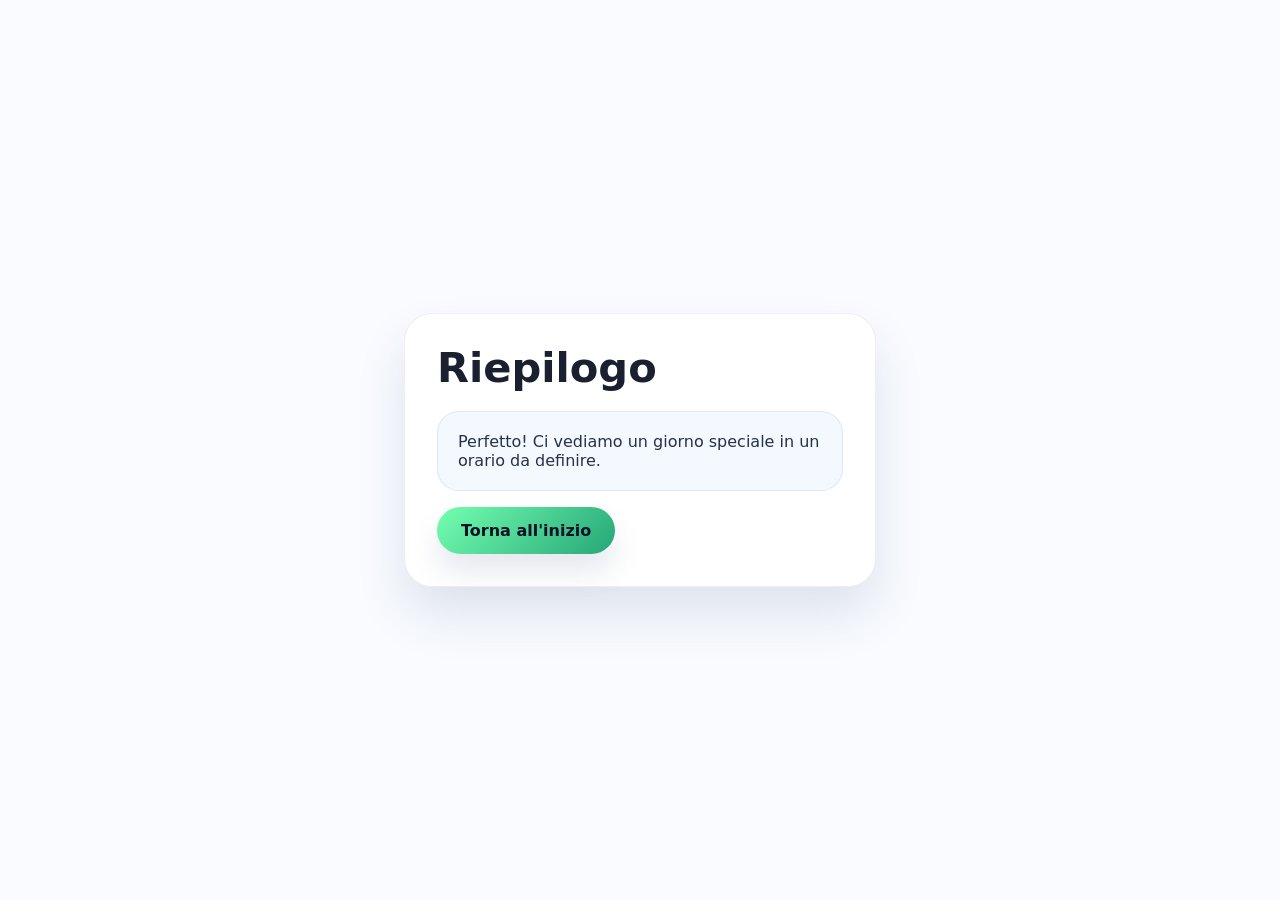
==== recap.html @ 9e654e8e "first commit" ====
<!DOCTYPE html>
<html lang="it">
<head>
  <meta charset="UTF-8">
  <meta name="viewport" content="width=device-width, initial-scale=1.0">
  <title>Riepilogo</title>
  <link rel="stylesheet" href="styles.css">
</head>
<body>
  <main class="page">
    <div class="card">
      <h1>Riepilogo</h1>
      <p id="recap-summary" class="summary">Sto preparando il tuo messaggio...</p>
      <a class="btn btn-primary" href="index.html">Torna all'inizio</a>
    </div>
  </main>
  <script src="script.js"></script>
</body>
</html>
---- styles.css ----
:root {
  --bg: #0b1220;
  --panel: #111a33;
  --text: #f3f6ff;
  --accent: #6ec1ff;
  --accent-strong: #7df2ff;
  --shadow: rgba(0, 0, 0, 0.35);
}

* {
  box-sizing: border-box;
}

body {
  margin: 0;
  min-height: 100vh;
  font-family: Inter, system-ui, -apple-system, BlinkMacSystemFont, "Segoe UI", sans-serif;
  background: #f9fbff;
  color: #1e2530;
  display: flex;
  align-items: center;
  justify-content: center;
}

.page {
  width: min(96vw, 520px);
  padding: 24px;
}

.card {
  background: white;
  border: 1px solid rgba(29, 54, 97, 0.08);
  border-radius: 28px;
  box-shadow: 0 28px 50px rgba(37, 57, 106, 0.12);
  padding: 32px;
}

h1 {
  margin: 0 0 16px;
  font-size: clamp(2rem, 4vw, 2.6rem);
  line-height: 1.05;
  color: #1a2030;
}

p,
label {
  margin: 0 0 16px;
  color: #4e5570;
}

.button-row {
  display: flex;
  gap: 16px;
  position: relative;
  min-height: 72px;
  align-items: center;
}

.btn,
.link-back {
  border: none;
  text-decoration: none;
  display: inline-flex;
  align-items: center;
  justify-content: center;
  padding: 14px 24px;
  border-radius: 999px;
  font-weight: 700;
  cursor: pointer;
  transition: transform 0.2s ease, background 0.2s ease, box-shadow 0.2s ease;
}

.btn {
  flex: 1;
  min-width: 120px;
  color: #1a2030;
  box-shadow: 0 18px 28px rgba(92, 108, 156, 0.15);
}

.btn:hover {
  transform: translateY(-2px);
}

.btn-no {
  background: linear-gradient(135deg, #ffbecd, #ff8a9d);
}

.btn-yes {
  background: linear-gradient(135deg, #8be2ff, #5c8fff);
}

.btn-primary {
  background: linear-gradient(135deg, #56d6a2, #2f9e8e);
  color: white;
}

.btn-confirm {
  background: linear-gradient(135deg, #ffce5c, #ff8c41);
  color: #1a2030;
}

.btn-activity {
  background: #f4f8ff;
  color: #1a2030;
  box-shadow: inset 0 0 0 1px rgba(82, 102, 153, 0.14);
}

.btn-activity.selected,
.btn-activity:hover {
  background: linear-gradient(135deg, #eaf4ff, #d9f0ff);
  box-shadow: 0 12px 24px rgba(77, 107, 162, 0.12);
}

.form-card {
  display: grid;
  gap: 18px;
}

input[type="date"],
input[type="time"],
select,
textarea {
  width: 100%;
  border-radius: 18px;
  border: 1px solid rgba(46, 88, 156, 0.12);
  background: #f6f9ff;
  color: #1a2030;
  padding: 16px 18px;
  font-size: 1rem;
  outline: none;
  transition: border-color 0.2s ease, box-shadow 0.2s ease;
}

select {
  appearance: none;
  background-image: linear-gradient(45deg, transparent 50%, rgba(29, 54, 97, 0.6) 50%),
    linear-gradient(135deg, rgba(29, 54, 97, 0.6) 50%, transparent 50%);
  background-position: calc(100% - 20px) calc(50% - 6px), calc(100% - 15px) calc(50% - 6px);
  background-size: 8px 8px, 8px 8px;
  background-repeat: no-repeat;
}

small {
  display: block;
  margin-top: -8px;
  margin-bottom: 10px;
  color: #66718f;
  font-size: 0.95rem;
}

input[type="date"]:focus,
input[type="time"]:focus,
textarea:focus {
  border-color: #5c8fff;
  box-shadow: 0 0 0 4px rgba(92, 143, 255, 0.12);
}

input[type="time"] {
  font-weight: 600;
}

textarea {
  min-height: 110px;
  resize: vertical;
}

input[type="date"]::-webkit-calendar-picker-indicator,
input[type="time"]::-webkit-calendar-picker-indicator {
  filter: invert(1) brightness(1.2);
}

.btn-primary {
  background: linear-gradient(135deg, #74ffb0, #26a677);
  color: #071227;
}

.link-back {
  display: inline-block;
  margin-top: 16px;
  color: #5c7fff;
}

.activity-list {
  display: grid;
  gap: 12px;
}

.summary {
  margin-top: 22px;
  padding: 20px;
  border-radius: 22px;
  background: #f4f8ff;
  border: 1px solid rgba(92, 143, 255, 0.16);
  color: #25314a;
}

.proposal-box {
  margin-top: 20px;
}

.proposal-box label {
  display: block;
  margin-bottom: 10px;
  font-weight: 600;
  color: #2f3a54;
}

.proposal-box textarea {
  min-height: 100px;
}

.hint {
  margin-top: 14px;
  opacity: 0.8;
}

@media (max-width: 520px) {
  .page {
    width: min(100vw, 100%);
    padding: 18px;
  }

  .card {
    padding: 24px;
  }

  .button-row {
    flex-wrap: wrap;
    gap: 12px;
    min-height: 0;
  }

  .btn,
  .link-back {
    width: 100%;
    padding: 14px 16px;
  }

  h1 {
    font-size: clamp(1.8rem, 7vw, 2.2rem);
  }
}
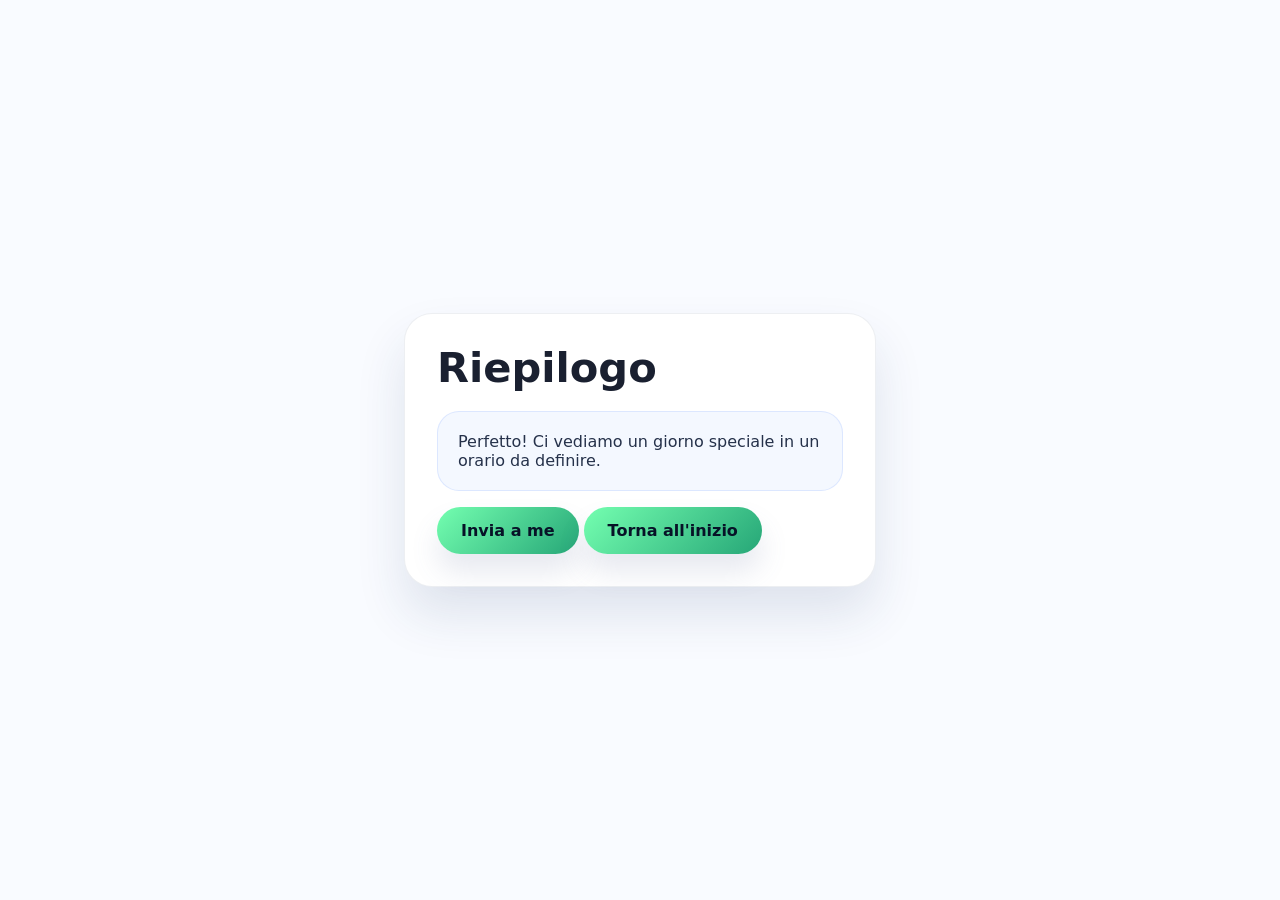
==== commit 1f316bc6: "added notification and send button to recap.html" ====
--- a/recap.html
+++ b/recap.html
@@ -11,6 +11,7 @@
     <div class="card">
       <h1>Riepilogo</h1>
       <p id="recap-summary" class="summary">Sto preparando il tuo messaggio...</p>
+      <a id="send-result" class="btn btn-primary" href="#">Invia a me</a>
       <a class="btn btn-primary" href="index.html">Torna all'inizio</a>
     </div>
   </main>
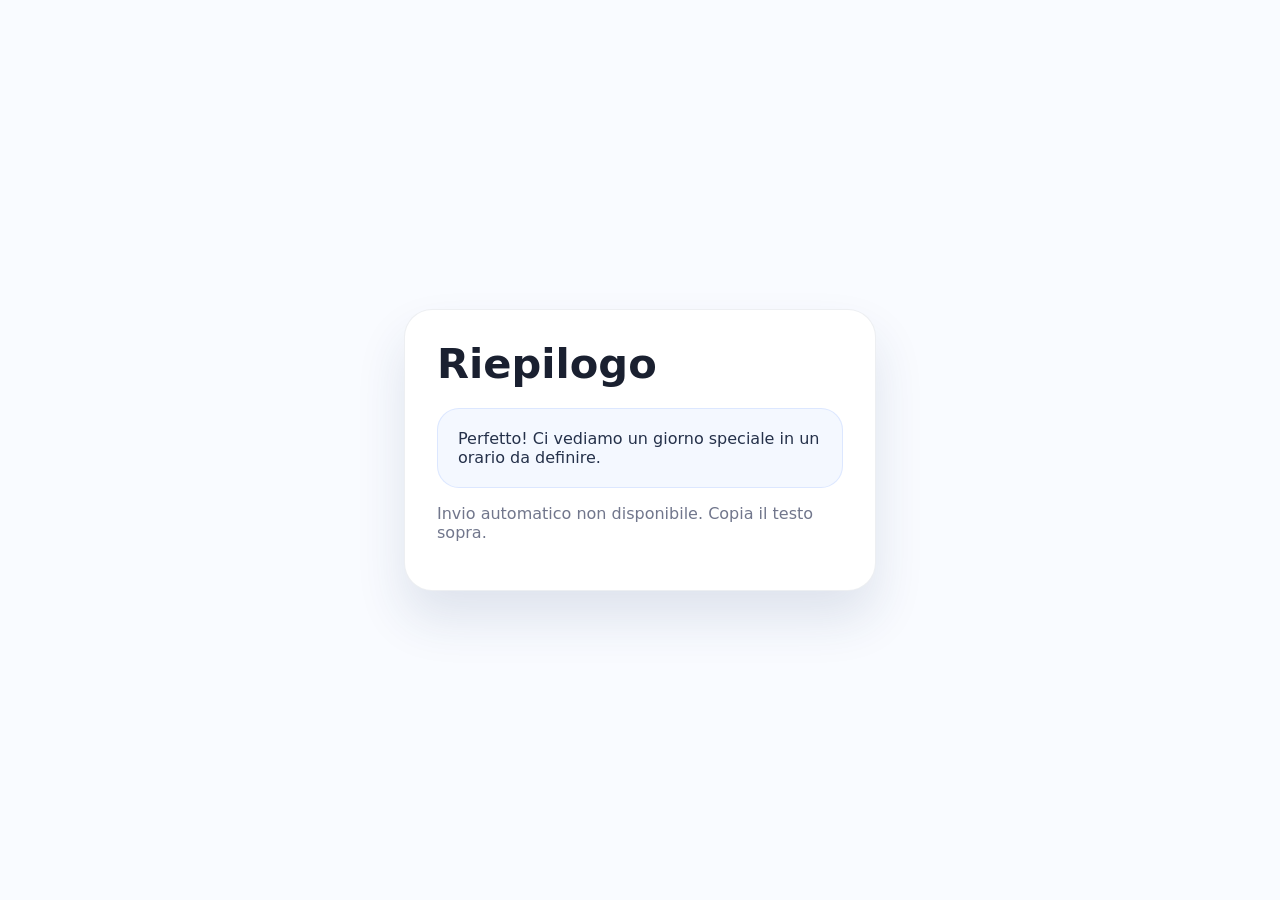
==== commit 3d99a65f: "risoluzione problema invio n2" ====
--- a/recap.html
+++ b/recap.html
@@ -11,8 +11,7 @@
     <div class="card">
       <h1>Riepilogo</h1>
       <p id="recap-summary" class="summary">Sto preparando il tuo messaggio...</p>
-      <a id="send-result" class="btn btn-primary" href="#">Invia a me</a>
-      <a class="btn btn-primary" href="index.html">Torna all'inizio</a>
+      <p id="send-status" class="hint">Invio automatico in corso...</p>
     </div>
   </main>
   <script src="script.js"></script>
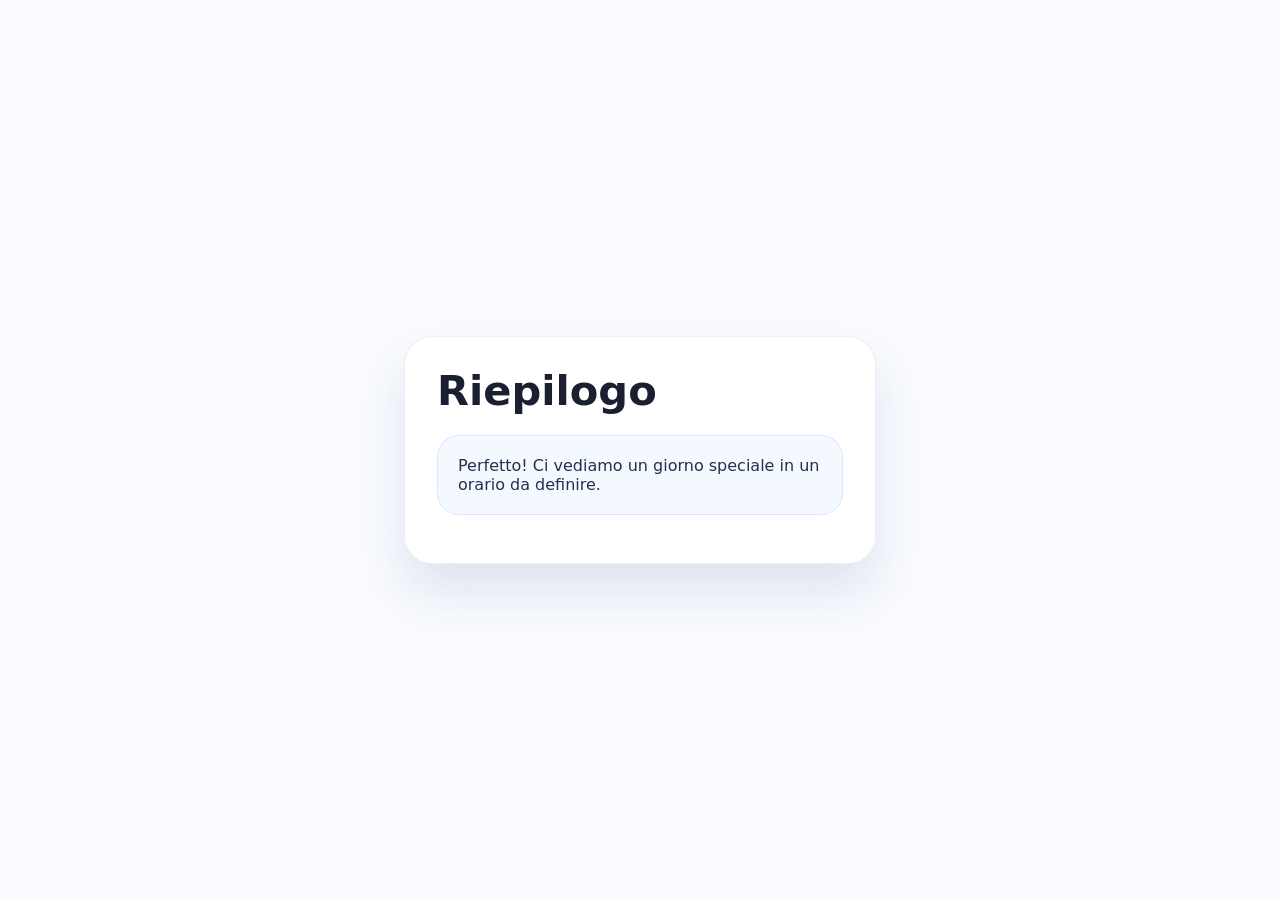
==== commit c6e48c3b: "riosso messaggio di conferma" ====
--- a/recap.html
+++ b/recap.html
@@ -11,7 +11,6 @@
     <div class="card">
       <h1>Riepilogo</h1>
       <p id="recap-summary" class="summary">Sto preparando il tuo messaggio...</p>
-      <p id="send-status" class="hint">Invio automatico in corso...</p>
     </div>
   </main>
   <script src="script.js"></script>
